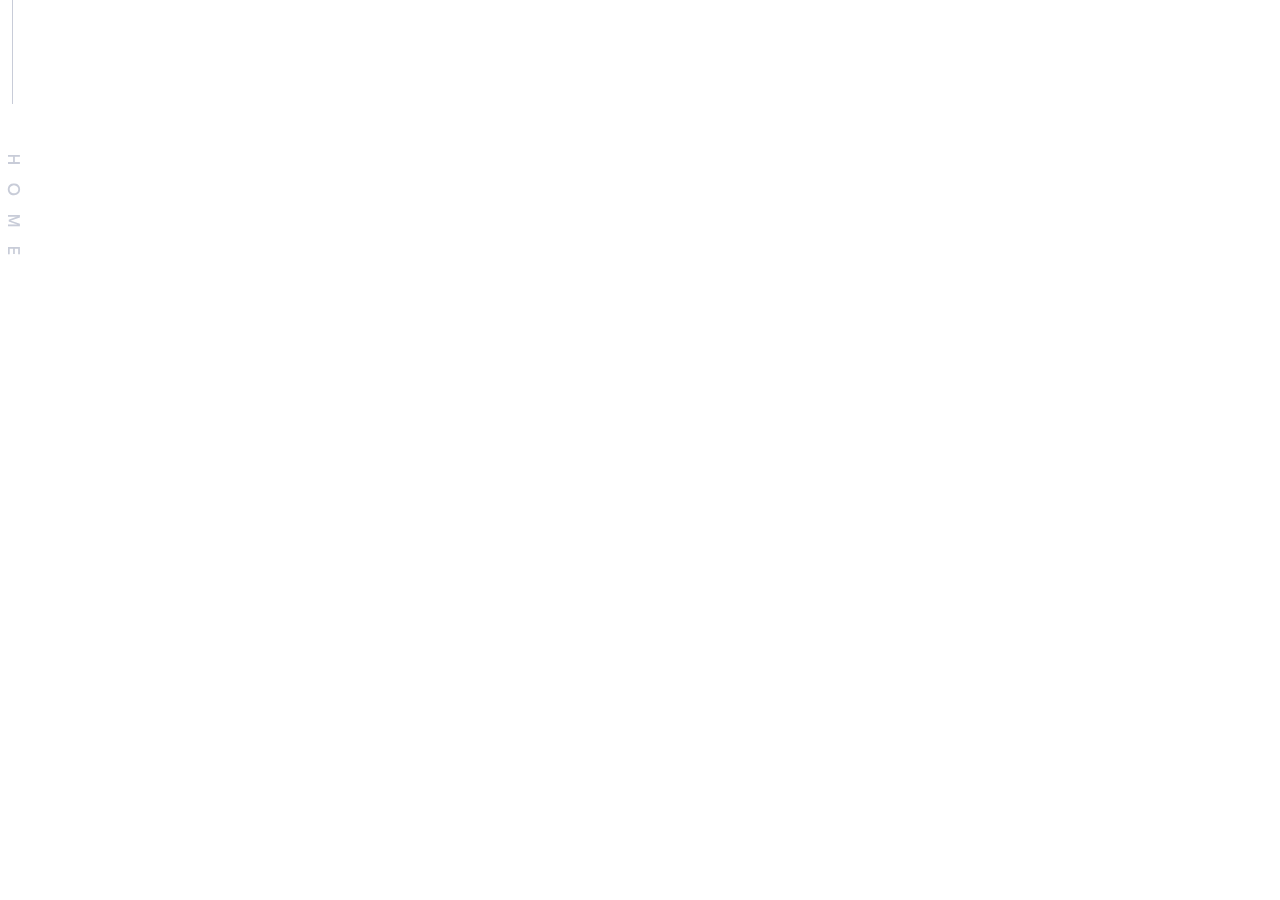
==== index.html @ eb30bd17 "feat:add home-logo" ====
<!DOCTYPE html>
<html lang="en">
<head>
    <meta charset="UTF-8">
    <meta name="viewport" content="width=device-width, initial-scale=1.0">
    <title>Document</title>
    <link rel="stylesheet" href="./css/import.css">
</head>
<body>
    <div class="content">
        <div class="home-logo">
            <div class="line"></div>
            <div class="home">HOME</div>
        </div>
    </div>
</body>
</html>
---- css/import.css ----
/* http://meyerweb.com/eric/tools/css/reset/ 
   v2.0 | 20110126
   License: none (public domain)
*/
@import url("https://fonts.googleapis.com/css2?family=Antonio:wght@100..700&family=Barlow+Condensed:ital,wght@0,100;0,200;0,300;0,400;0,500;0,600;0,700;0,800;0,900;1,100;1,200;1,300;1,400;1,500;1,600;1,700;1,800;1,900&family=Barlow:ital,wght@0,100;0,200;0,300;0,400;0,500;0,600;0,700;0,800;0,900;1,100;1,200;1,300;1,400;1,500;1,600;1,700;1,800;1,900&family=DM+Sans:ital,opsz,wght@0,9..40,100..1000;1,9..40,100..1000&family=Fraunces:ital,opsz,wght@0,9..144,100..900;1,9..144,100..900&family=Ibarra+Real+Nova:ital,wght@0,400..700;1,400..700&family=Inter:slnt@-10..0&family=Kumbh+Sans:wght@100..900&family=League+Spartan:wght@100..900&family=Lexend+Deca&family=Lexend:wght@100..900&family=Manrope:wght@200..800&family=Montserrat:ital,wght@0,100..900;1,100..900&family=Nunito+Sans:ital,opsz,wght@0,6..12,200..1000;1,6..12,200..1000&family=Open+Sans:ital,wght@0,300..800;1,300..800&family=Oswald:wght@200..700&family=Poppins:ital,wght@0,100;0,200;0,300;0,400;0,500;0,600;0,700;0,800;0,900;1,100;1,200;1,300;1,400;1,500;1,600;1,700;1,800;1,900&family=Public+Sans:ital,wght@0,700;1,700&family=Raleway:ital,wght@0,100..900;1,100..900&family=Roboto:ital,wght@0,100;0,300;0,400;0,500;0,700;0,900;1,100;1,300;1,400;1,500;1,700;1,900&family=Rubik:wght@700&display=swap");
html, body, div, span, applet, object, iframe,
h1, h2, h3, h4, h5, h6, p, blockquote, pre,
a, abbr, acronym, address, big, cite, code,
del, dfn, em, img, ins, kbd, q, s, samp,
small, strike, strong, sub, sup, tt, var,
b, u, i, center,
dl, dt, dd, ol, ul, li,
fieldset, form, label, legend,
table, caption, tbody, tfoot, thead, tr, th, td,
article, aside, canvas, details, embed,
figure, figcaption, footer, header, hgroup,
menu, nav, output, ruby, section, summary,
time, mark, audio, video {
  margin: 0;
  padding: 0;
  border: 0;
  font-size: 100%;
  font: inherit;
  vertical-align: baseline;
}

/* HTML5 display-role reset for older browsers */
article, aside, details, figcaption, figure,
footer, header, hgroup, menu, nav, section {
  display: block;
}

body {
  line-height: 1;
}

ol, ul {
  list-style: none;
}

blockquote, q {
  quotes: none;
}

blockquote:before, blockquote:after,
q:before, q:after {
  content: "";
  content: none;
}

table {
  border-collapse: collapse;
  border-spacing: 0;
}

* {
  margin: 0;
  padding: 0;
  box-sizing: border-box;
}

body input button a {
  font-family: "Rubik", sans-seri;
}

ul li {
  list-style: none;
}

a {
  text-decoration: none;
}

.contianer {
  width: 100%;
  max-width: 1110px;
  margin-left: auto;
  margin-right: auto;
  position: relative;
}

.content {
  width: 100%;
  max-width: 1314px;
  margin-left: auto;
  margin-right: auto;
  display: flex;
  -moz-column-gap: 72px;
       column-gap: 72px;
}

.home-logo {
  width: 24px;
  height: 272px;
  display: flex;
  margin-right: 15px;
  flex-direction: column;
  align-items: center;
  position: fixed;
}
.home-logo .line {
  width: 1px;
  height: 104px;
  background-color: #c8ccd8;
}
.home-logo .home {
  font-family: League Spartan;
  font-size: 18px;
  font-weight: 500;
  line-height: 24px;
  letter-spacing: 18px;
  text-align: left;
  color: #c8ccd8;
  transform: rotate(90deg);
  margin-top: 98px;
}/*# sourceMappingURL=import.css.map */
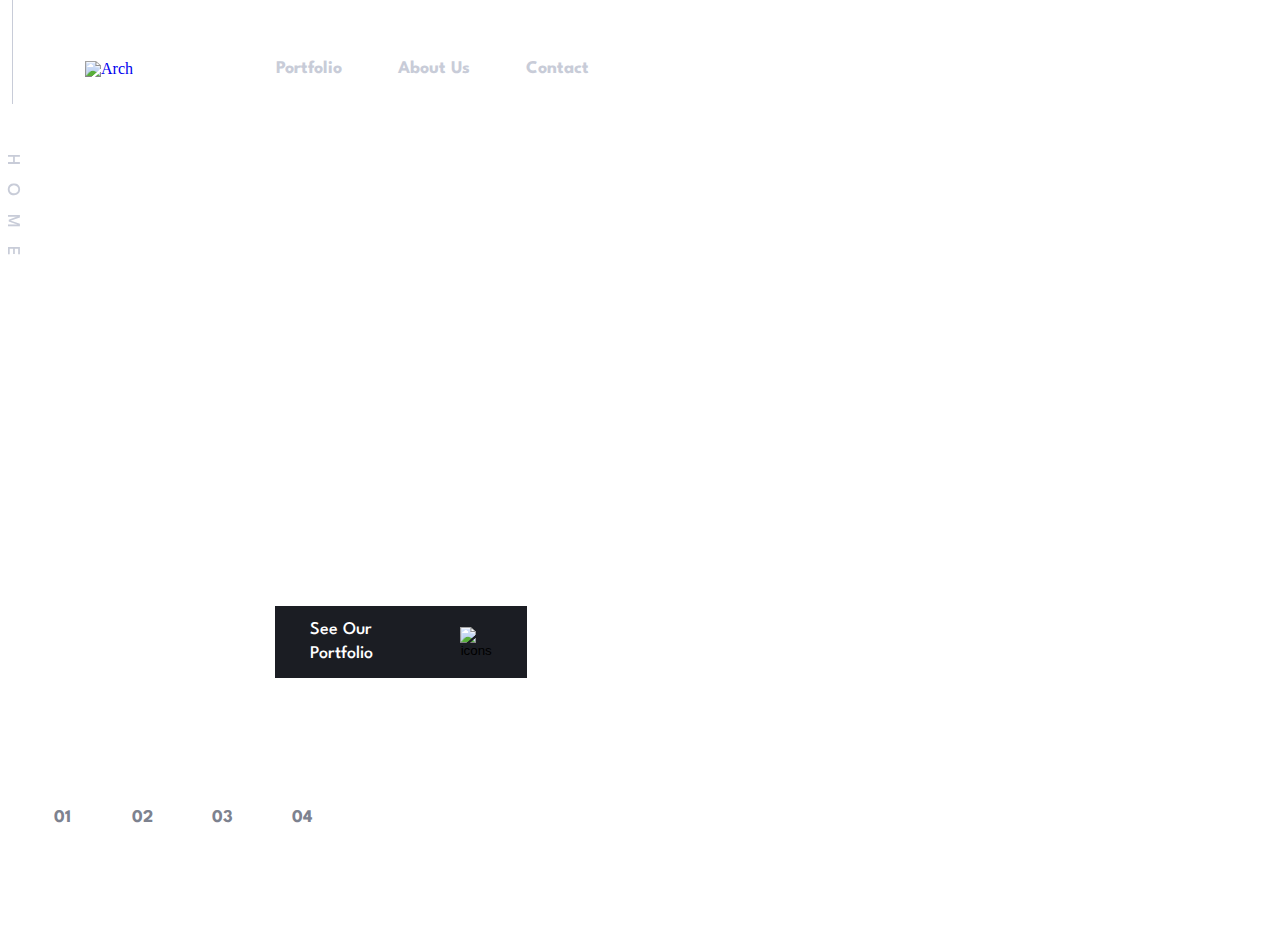
==== commit 9fb376c4: "feat:add section-btn" ====
--- a/index.html
+++ b/index.html
@@ -12,6 +12,43 @@
             <div class="line"></div>
             <div class="home">HOME</div>
         </div>
+        <header class="contianer">
+            <nav>
+              <a href="#">
+                <img src="./img/Arch.svg" alt="Arch" />
+              </a>
+              <ul>
+                <li>
+                  <a href="#">Portfolio</a>
+                </li>
+                <li>
+                  <a href="#">About Us</a>
+                </li>
+                <li>
+                  <a href="#">Contact</a>
+                </li>
+              </ul>
+            </nav>
+        </header>
+        <section class="project contianer">
+            <div class="project-info">
+              <h1>Project Paramour</h1>
+              <p>
+                Project made for an art museum near Southwest London. Project
+                Paramour is a statement of bold, modern architecture.
+              </p>
+              <button class="btn-our">
+                <p>See Our Portfolio</p>
+                <img src="./img/icons.svg" alt="icons" />
+              </button>
+            </div>
+        </section>
+        <section class="section-btn">
+            <button class="btn">01</button>
+            <button class="btn">02</button>
+            <button class="btn">03</button>
+            <button class="btn">04</button>
+        </section>
     </div>
 </body>
 </html>--- a/css/import.css
+++ b/css/import.css
@@ -84,9 +84,53 @@
   max-width: 1314px;
   margin-left: auto;
   margin-right: auto;
-  display: flex;
   -moz-column-gap: 72px;
        column-gap: 72px;
+}
+
+.btn-our {
+  width: 252px;
+  height: 72px;
+  display: flex;
+  align-items: center;
+  justify-content: center;
+  padding: 0 34.5px;
+  -moz-column-gap: 24px;
+       column-gap: 24px;
+  background-color: #1B1D23;
+  border: 0;
+}
+.btn-our:hover {
+  cursor: pointer;
+  background-color: #60636D;
+}
+.btn-our:active {
+  background-color: #C8CCD8;
+}
+
+.btn {
+  width: 80px;
+  height: 80px;
+  display: flex;
+  justify-content: center;
+  align-items: center;
+  font-family: League Spartan;
+  font-size: 18px;
+  font-weight: 700;
+  line-height: 25px;
+  text-align: center;
+  color: #7D828F;
+  background-color: white;
+  border: 0;
+}
+.btn:hover {
+  cursor: pointer;
+  background-color: #EEEFF4;
+  color: #7D828F;
+}
+.btn:active {
+  background-color: #1B1D23;
+  color: white;
 }
 
 .home-logo {
@@ -113,4 +157,88 @@
   color: #c8ccd8;
   transform: rotate(90deg);
   margin-top: 98px;
+}
+
+header {
+  padding: 56px 0px;
+}
+header nav {
+  width: 100%;
+  max-width: 504px;
+  display: flex;
+  justify-content: space-between;
+  align-items: center;
+}
+header nav ul {
+  width: 100%;
+  max-width: 313px;
+  display: flex;
+  justify-content: space-between;
+  align-items: center;
+}
+header nav ul li a {
+  font-family: League Spartan;
+  font-size: 18px;
+  font-weight: 700;
+  line-height: 25px;
+  text-align: left;
+  color: #c8ccd8;
+}
+header nav ul li a:hover {
+  cursor: pointer;
+  color: #1b1d23;
+}
+
+.project {
+  background-image: url(../img/Project.png);
+  background-repeat: no-repeat;
+  height: 720px;
+}
+.project .project-info {
+  padding-left: 190px;
+  padding-top: 186px;
+  width: 100%;
+  max-width: 544px;
+  display: flex;
+  flex-direction: column;
+  align-items: flex-start;
+  justify-content: flex-start;
+}
+.project .project-info h1 {
+  font-family: League Spartan;
+  font-size: 96px;
+  font-weight: 700;
+  line-height: 80px;
+  letter-spacing: -2px;
+  text-align: left;
+  color: #fff;
+  margin-bottom: 10px;
+}
+.project .project-info p {
+  width: 100%;
+  max-width: 445px;
+  font-family: League Spartan;
+  font-size: 18px;
+  font-weight: 500;
+  line-height: 24px;
+  text-align: left;
+  color: #fff;
+}
+.project .project-info button {
+  margin-top: 41px;
+}
+.project p {
+  font-family: League Spartan;
+  font-size: 18px;
+  font-weight: 700;
+  line-height: 25px;
+  text-align: right;
+}
+
+.section-btn {
+  width: 100%;
+  max-width: 320px;
+  display: flex;
+  margin-left: 22px;
+  transform: translateY(-80px);
 }/*# sourceMappingURL=import.css.map */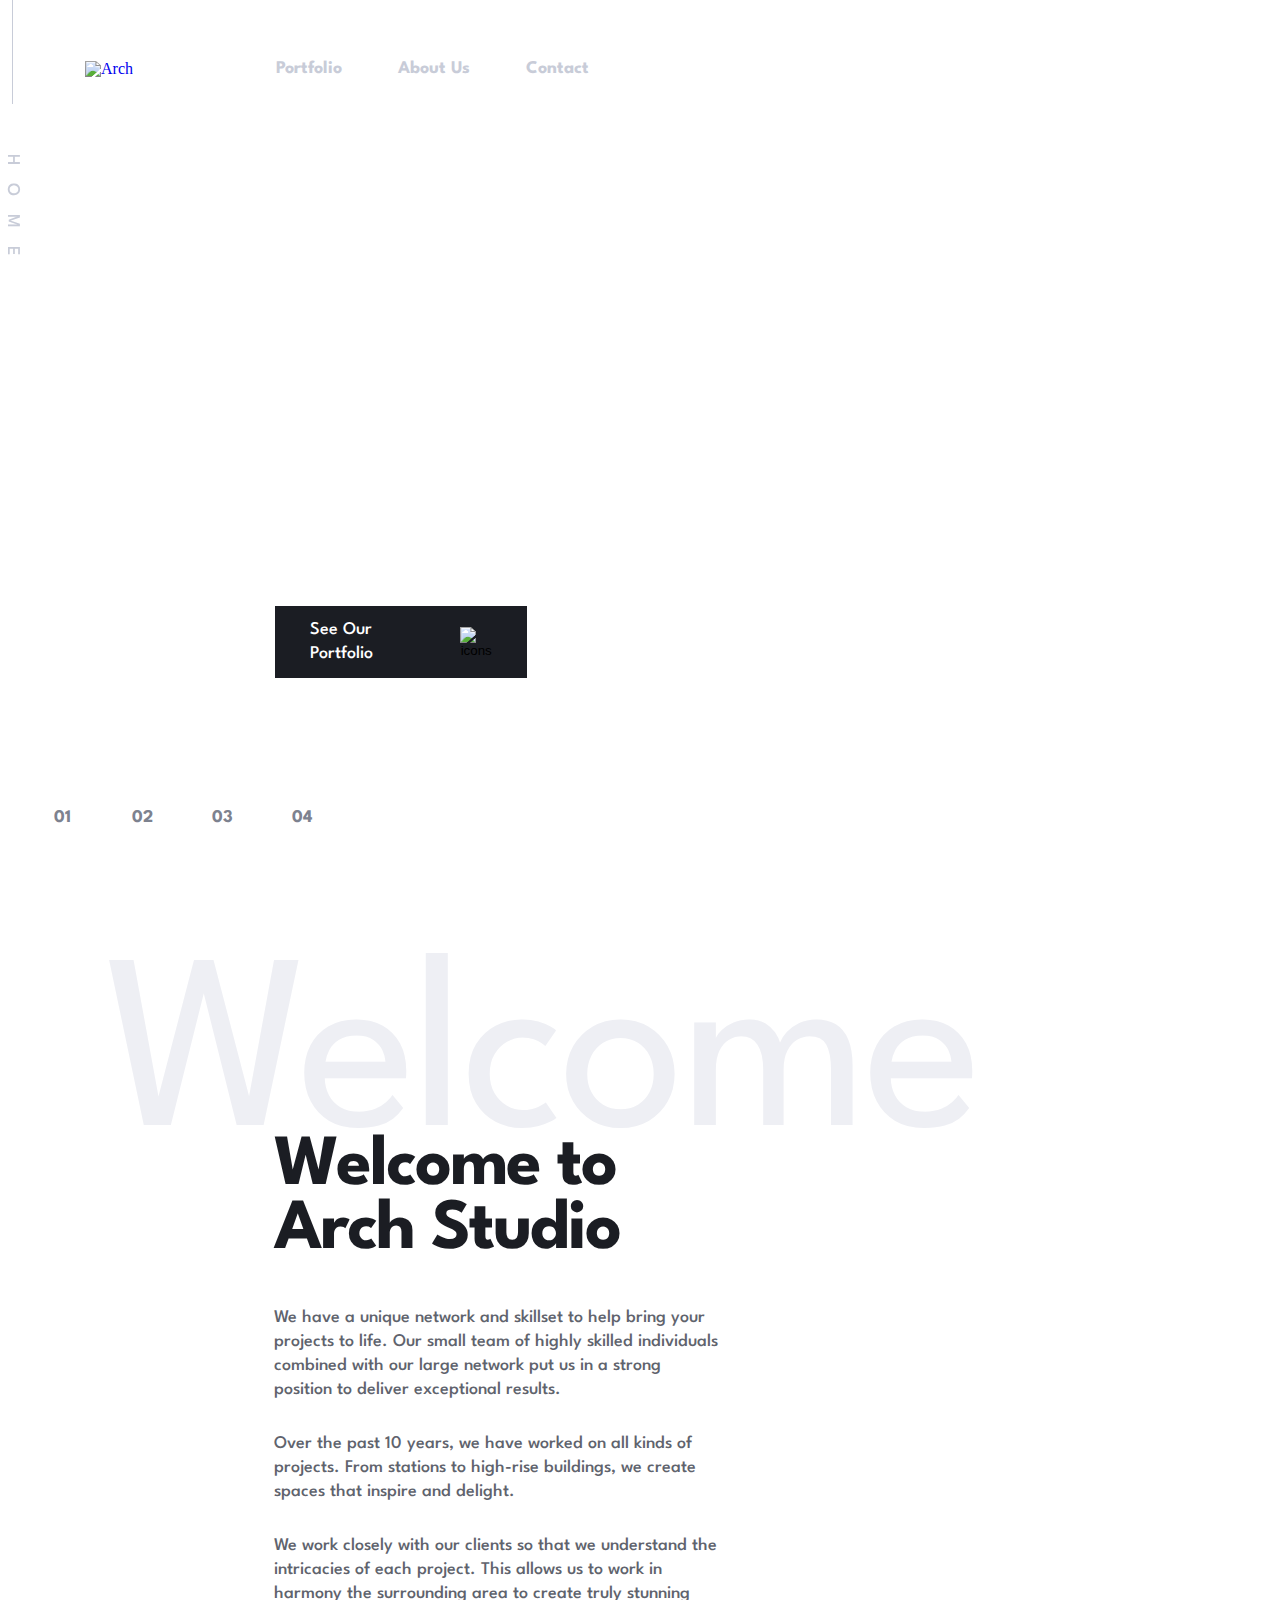
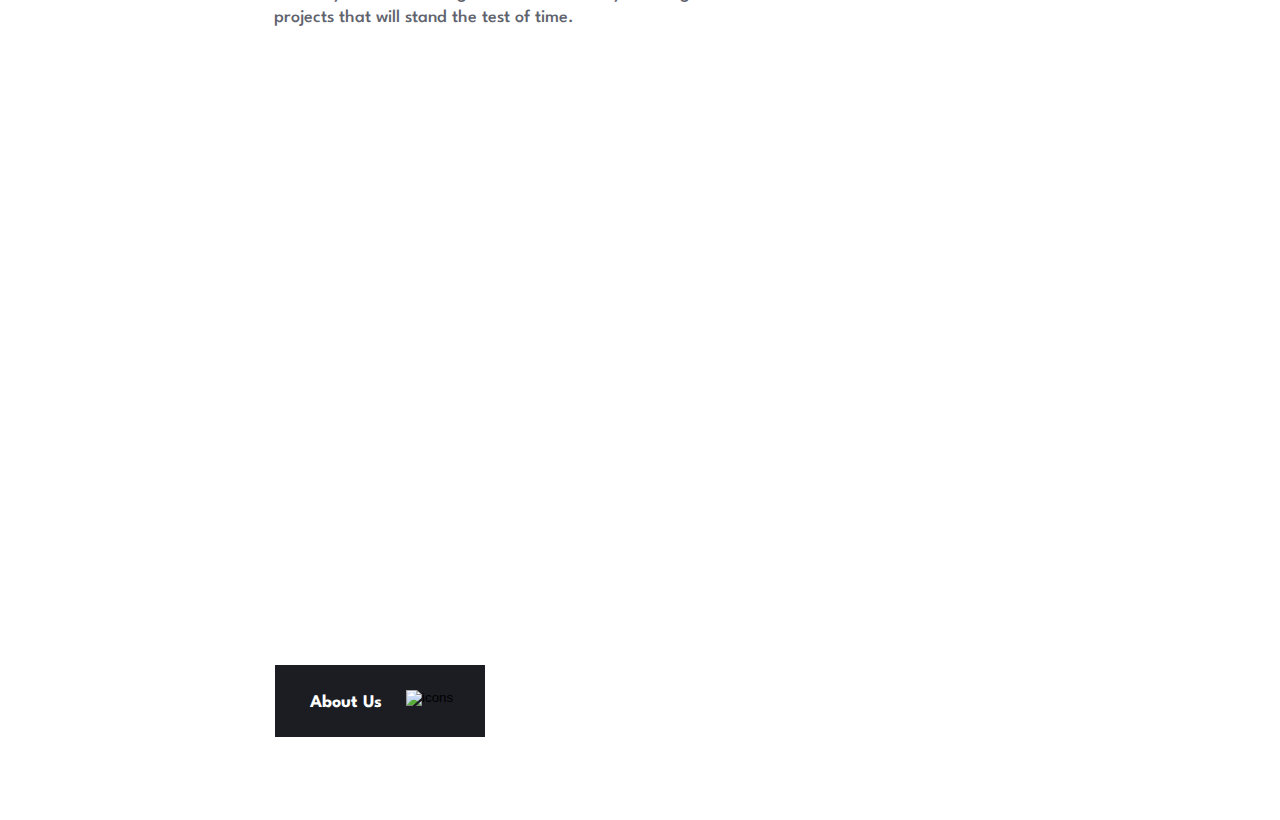
==== commit 3b4681ca: "feat:add section-small" ====
--- a/index.html
+++ b/index.html
@@ -50,5 +50,42 @@
             <button class="btn">04</button>
         </section>
     </div>
+    <main>
+        <section class="studio contianer">
+            <h2>Welcome</h2>
+            <div class="studio-info">
+              <h3>Welcome to Arch Studio</h3>
+              <div class="pragraph">
+                <p>
+                  We have a unique network and skillset to help bring your projects
+                  to life. Our small team of highly skilled individuals combined
+                  with our large network put us in a strong position to deliver
+                  exceptional results.
+                </p>
+                <p>
+                  Over the past 10 years, we have worked on all kinds of projects.
+                  From stations to high-rise buildings, we create spaces that
+                  inspire and delight.
+                </p>
+                <p>
+                  We work closely with our clients so that we understand the
+                  intricacies of each project. This allows us to work in harmony the
+                  surrounding area to create truly stunning projects that will stand
+                  the test of time.
+                </p>
+              </div>
+            </div>
+          </section>
+          <section class="small contianer">
+            <div class="team">
+              <h3>Small team, big ideas</h3>
+              <button class="btn-about-us">
+                <p>About Us</p>
+                <img src="./img/icons.svg" alt="icons" />
+              </button>
+            </div>
+          </section>
+          
+    </main>
 </body>
 </html>--- a/css/import.css
+++ b/css/import.css
@@ -133,6 +133,22 @@
   color: white;
 }
 
+.btn-about-us {
+  padding: 25px 32px 22px 35px;
+  display: flex;
+  -moz-column-gap: 24px;
+       column-gap: 24px;
+  background-color: #1B1D23;
+  border: 0;
+}
+.btn-about-us:hover {
+  cursor: pointer;
+  background-color: #60636D;
+}
+.btn-about-us:active {
+  background-color: #C8CCD8;
+}
+
 .home-logo {
   width: 24px;
   height: 272px;
@@ -241,4 +257,87 @@
   display: flex;
   margin-left: 22px;
   transform: translateY(-80px);
+}
+
+main .studio {
+  margin-top: 28px;
+  background-image: url(../img/studio.png);
+  background-size: 375px;
+  background-position: right bottom;
+  background-repeat: no-repeat;
+}
+main .studio h2 {
+  font-family: League Spartan;
+  font-size: 250px;
+  line-height: 200px;
+  letter-spacing: -5px;
+  text-align: left;
+  color: #eeeff4;
+  margin-left: 20px;
+}
+main .studio .studio-info {
+  transform: translateY(-30px);
+  margin-left: 189px;
+  width: 100%;
+  max-width: 446px;
+}
+main .studio .studio-info h3 {
+  font-family: League Spartan;
+  font-size: 72px;
+  font-weight: 700;
+  line-height: 64px;
+  letter-spacing: -2px;
+  text-align: left;
+  color: #1b1d23;
+  padding-bottom: 43px;
+}
+main .studio .studio-info .pragraph {
+  display: flex;
+  flex-direction: column;
+  row-gap: 30px;
+}
+main .studio .studio-info .pragraph p {
+  font-family: League Spartan;
+  font-size: 18px;
+  font-weight: 500;
+  line-height: 24px;
+  text-align: left;
+  color: #60636d;
+}
+main .small {
+  margin-top: 200px;
+  background-repeat: no-repeat;
+  height: 560px;
+  background-image: url(../img/small-team.png);
+  background-position: right top;
+  display: flex;
+  flex-direction: column;
+  justify-content: center;
+}
+main .small .team {
+  display: flex;
+  flex-direction: column;
+  align-items: flex-start;
+  row-gap: 27px;
+  width: 100%;
+  max-width: 445px;
+  margin-left: 190px;
+  margin-top: 167px;
+}
+main .small .team h3 {
+  font-family: League Spartan;
+  font-size: 72px;
+  font-weight: 700;
+  line-height: 64px;
+  letter-spacing: -2px;
+  text-align: left;
+  color: #ffffff;
+}
+main .small .team button p {
+  font-family: League Spartan;
+  font-size: 18px;
+  font-weight: 700;
+  line-height: 25px;
+  text-align: right;
+  color: white;
 }/*# sourceMappingURL=import.css.map */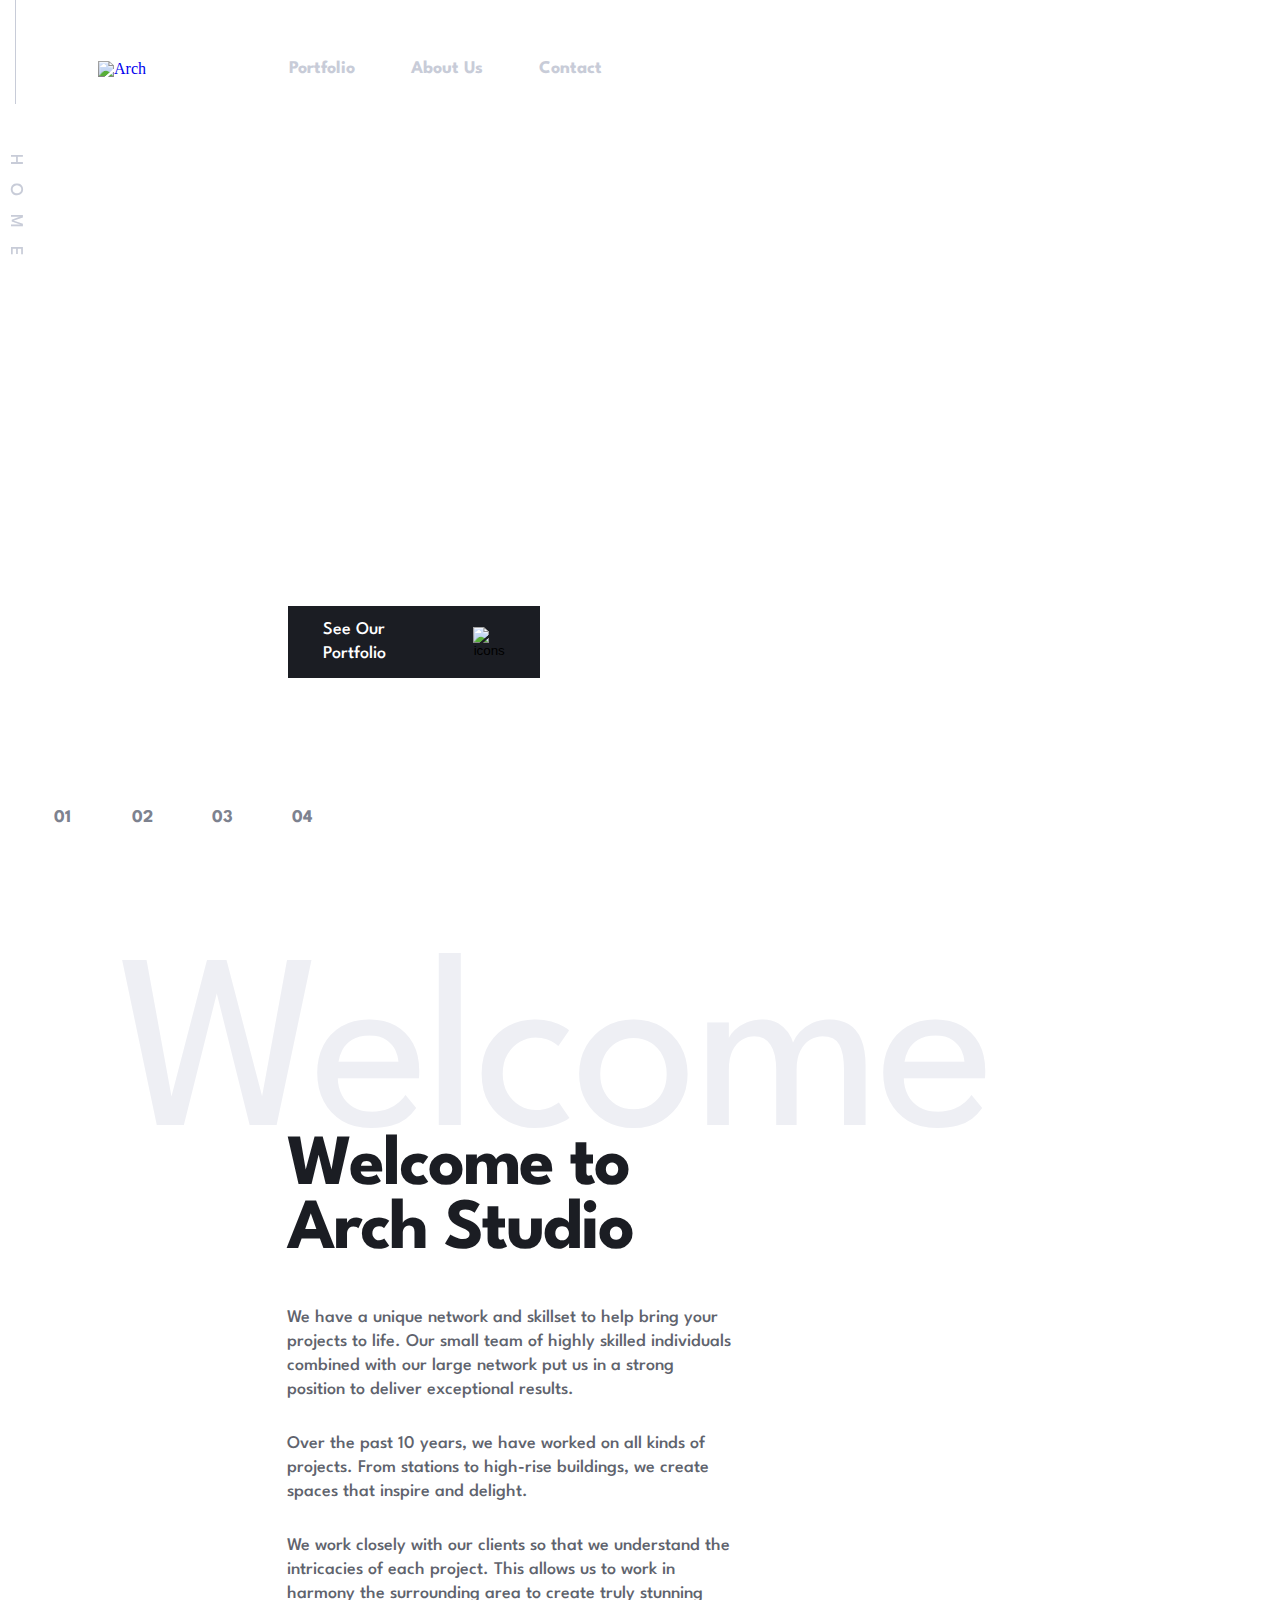
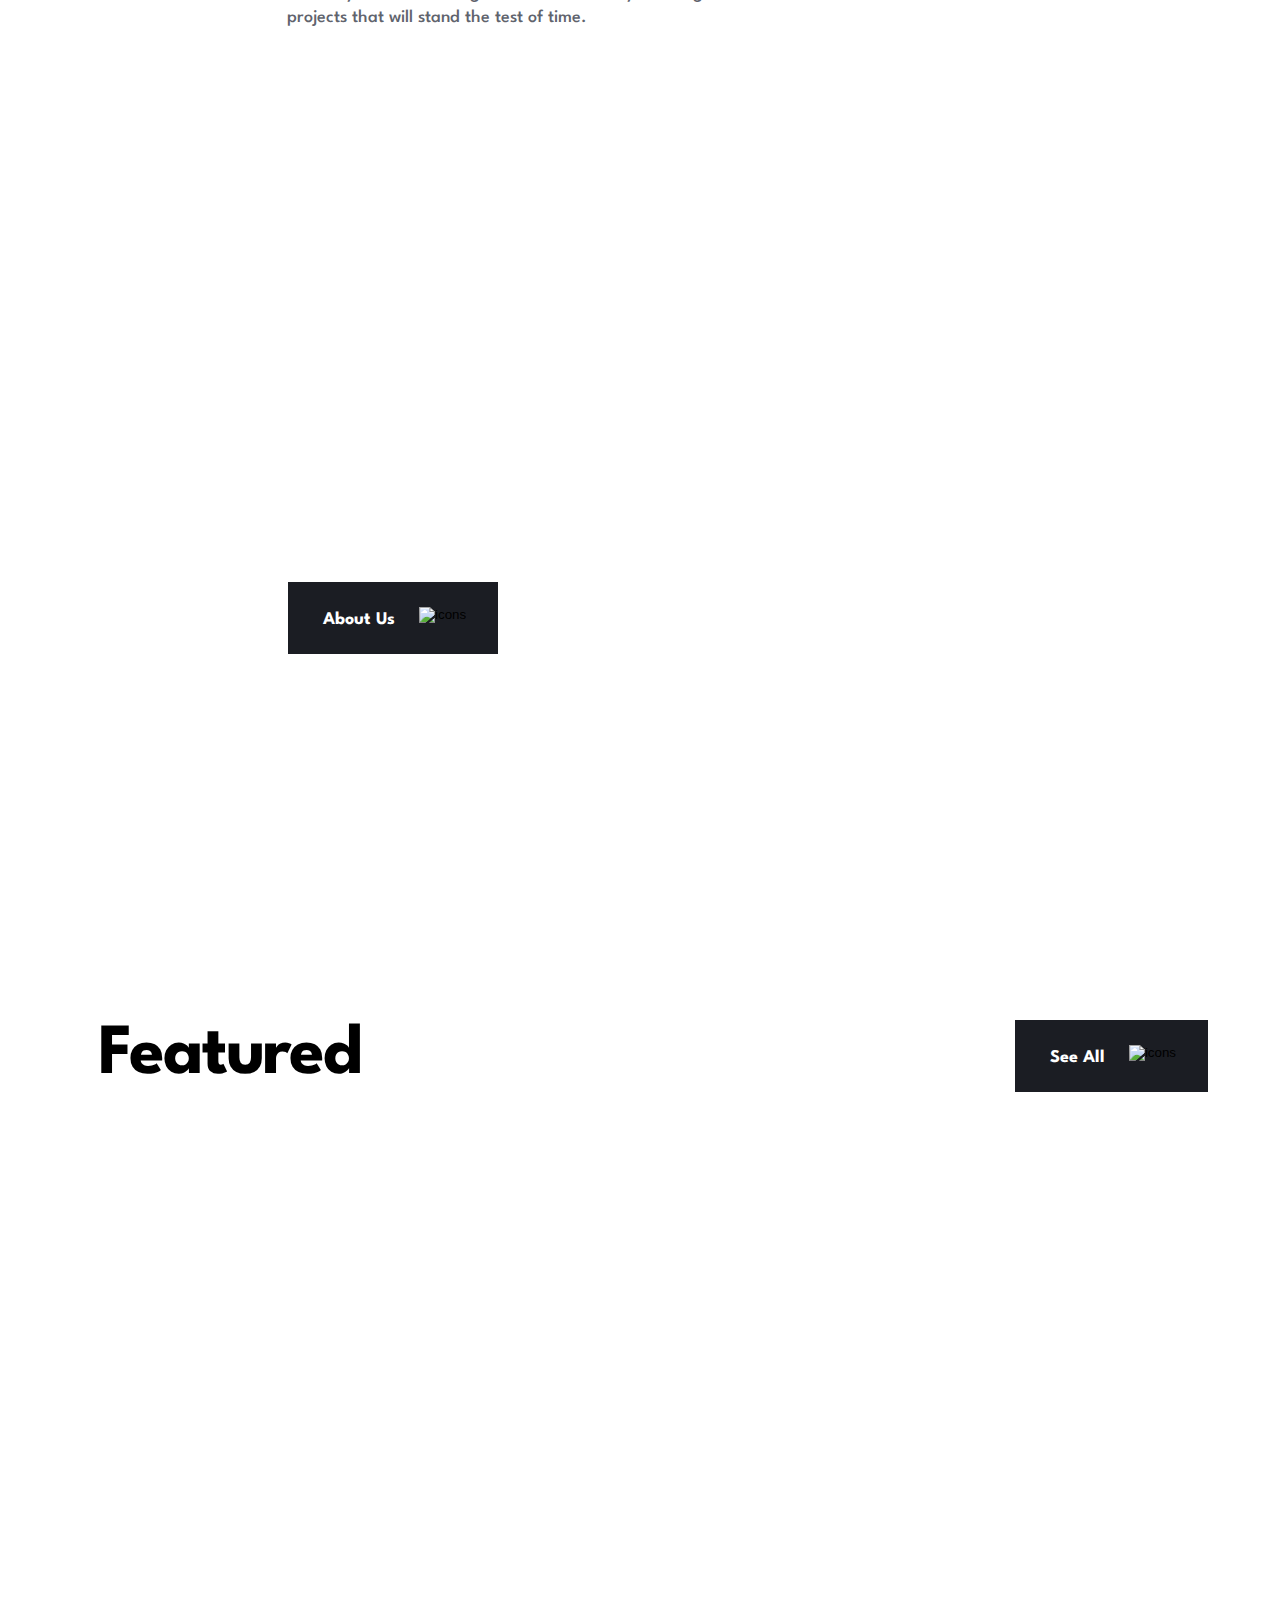
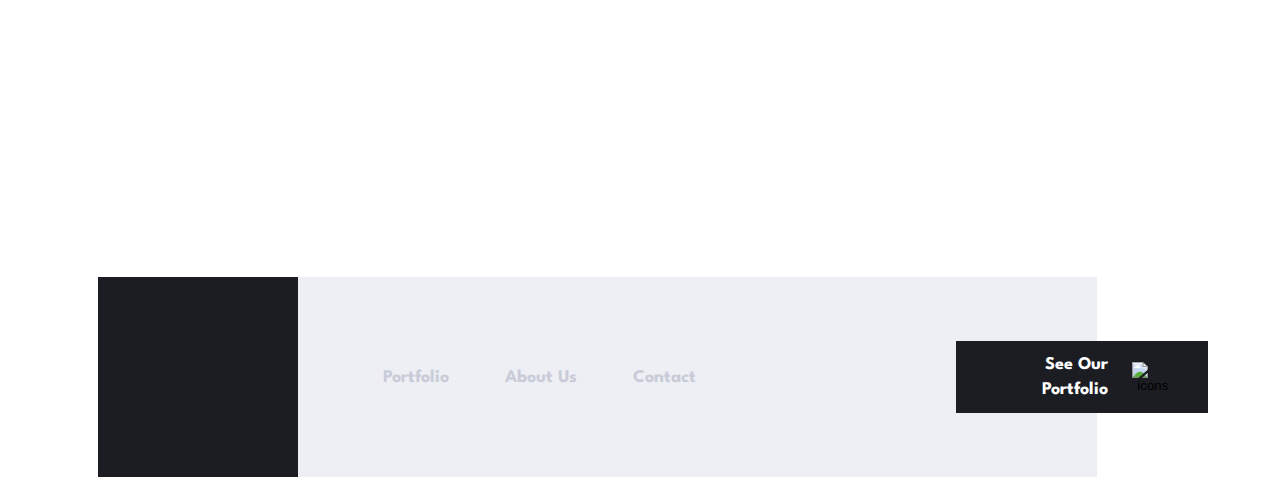
==== commit c5c6628b: "feat: add section-small the mobele" ====
--- a/index.html
+++ b/index.html
@@ -12,6 +12,7 @@
             <div class="line"></div>
             <div class="home">HOME</div>
         </div>
+        <div class="div"><p></p></div>
         <header class="contianer">
             <nav>
               <a href="#">
@@ -29,6 +30,11 @@
                 </li>
               </ul>
             </nav>
+            <div class="gamburger">
+              <div></div>
+              <div></div>
+              <div></div>
+            </div>
         </header>
         <section class="project contianer">
             <div class="project-info">
@@ -54,6 +60,7 @@
         <section class="studio contianer">
             <h2>Welcome</h2>
             <div class="studio-info">
+              <div class="line"></div>
               <h3>Welcome to Arch Studio</h3>
               <div class="pragraph">
                 <p>
@@ -85,7 +92,62 @@
               </button>
             </div>
           </section>
+          <section class="featured contianer">
+            <h2>Featured</h2>
+            <button class="btn-about-us">
+              <p>See All</p>
+              <img src="./img/icons.svg" alt="icons" />
+            </button>
+          </section>
+          <section class="card contianer">
+            <div class="de-sol">
+              <h5>1</h5>
+              <div class="info">
+                <h4>Project Del Sol</h4>
+                <p>View All Projects</p>
+              </div>
+    
+            </div>
+            <div class="tower">
+              <h5>2</h5>
+              <div class="info">
+                <h4>228B Tower</h4>
+                <p>View All Projects</p>
+              </div>
+              
+            </div>
+            <div class="prototype">
+              <h5>3</h5>
+              <div class="info">
+                <h4>Le Prototype</h4>
+                <p>View All Projects</p>
+              </div>
+            </div>
+          </section>
           
     </main>
+    <footer class="contianer">
+        <nav>
+          <div class="div-arch">
+            <img src="./img/Arch-footer.svg" alt="">
+          </div>
+          <ul>
+            <li>
+              <a href="#">Portfolio</a>
+            </li>
+            <li>
+              <a href="#">About Us</a>
+            </li>
+            <li>
+              <a href="#">Contact</a>
+            </li>
+          </ul>
+        </nav>
+        <button class="btn-our">
+          <p>See Our Portfolio</p>
+          <img src="./img/icons.svg" alt="icons" />
+        </button>
+
+    </footer>
 </body>
 </html>--- a/css/import.css
+++ b/css/import.css
@@ -84,8 +84,6 @@
   max-width: 1314px;
   margin-left: auto;
   margin-right: auto;
-  -moz-column-gap: 72px;
-       column-gap: 72px;
 }
 
 .btn-our {
@@ -153,10 +151,11 @@
   width: 24px;
   height: 272px;
   display: flex;
-  margin-right: 15px;
+  padding-right: 15px;
   flex-direction: column;
   align-items: center;
   position: fixed;
+  padding-left: 15px;
 }
 .home-logo .line {
   width: 1px;
@@ -177,6 +176,9 @@
 
 header {
   padding: 56px 0px;
+  display: flex;
+  justify-content: space-between;
+  align-items: center;
 }
 header nav {
   width: 100%;
@@ -204,10 +206,23 @@
   cursor: pointer;
   color: #1b1d23;
 }
+header .gamburger {
+  height: 17px;
+  display: flex;
+  flex-direction: column;
+  justify-content: space-between;
+}
+header .gamburger div {
+  display: none;
+  width: 24px;
+  height: 3px;
+  background-color: #1B1D23;
+}
 
 .project {
   background-image: url(../img/Project.png);
   background-repeat: no-repeat;
+  background-size: cover;
   height: 720px;
 }
 .project .project-info {
@@ -269,6 +284,7 @@
 main .studio h2 {
   font-family: League Spartan;
   font-size: 250px;
+  font-weight: 700px;
   line-height: 200px;
   letter-spacing: -5px;
   text-align: left;
@@ -310,6 +326,7 @@
   height: 560px;
   background-image: url(../img/small-team.png);
   background-position: right top;
+  background-size: cover;
   display: flex;
   flex-direction: column;
   justify-content: center;
@@ -322,7 +339,6 @@
   width: 100%;
   max-width: 445px;
   margin-left: 190px;
-  margin-top: 167px;
 }
 main .small .team h3 {
   font-family: League Spartan;
@@ -340,4 +356,509 @@
   line-height: 25px;
   text-align: right;
   color: white;
+}
+main .featured {
+  margin-top: 200px;
+  margin-bottom: 64px;
+  display: flex;
+  justify-content: space-between;
+  align-items: center;
+}
+main .featured h2 {
+  font-family: League Spartan;
+  font-size: 72px;
+  font-weight: 700;
+  line-height: 64px;
+  letter-spacing: -2px;
+  text-align: left;
+}
+main .featured button p {
+  font-family: League Spartan;
+  font-size: 18px;
+  font-weight: 700;
+  line-height: 25px;
+  text-align: right;
+  color: white;
+}
+main .card {
+  display: flex;
+  justify-content: space-between;
+  align-items: center;
+  -moz-column-gap: 5px;
+       column-gap: 5px;
+}
+main .card div {
+  width: 100%;
+  max-width: 350px;
+  max-height: 560px;
+}
+main .card div h5 {
+  font-family: League Spartan;
+  font-size: 250px;
+  font-weight: 700;
+  line-height: 200px;
+  letter-spacing: -5px;
+  text-align: right;
+  color: #ffffff;
+  opacity: 50%;
+  margin-top: 45px;
+  margin-right: -16px;
+  margin-bottom: 212px;
+}
+main .card .de-sol {
+  background-image: url(../img/de-sol.png);
+  background-repeat: no-repeat;
+}
+main .card .de-sol .info {
+  margin-left: 40px;
+}
+main .card .de-sol .info h4 {
+  font-family: League Spartan;
+  font-size: 32px;
+  font-weight: 700;
+  line-height: 40px;
+  text-align: left;
+  color: #fff;
+}
+main .card .de-sol .info p {
+  font-family: League Spartan;
+  font-size: 18px;
+  font-weight: 500;
+  line-height: 24px;
+  text-align: left;
+  color: #fff;
+}
+main .card .tower {
+  background-image: url(../img/tower.png);
+  background-repeat: no-repeat;
+}
+main .card .tower .info {
+  margin-left: 40px;
+}
+main .card .tower .info h4 {
+  font-family: League Spartan;
+  font-size: 32px;
+  font-weight: 700;
+  line-height: 40px;
+  text-align: left;
+  color: #fff;
+}
+main .card .tower .info p {
+  font-family: League Spartan;
+  font-size: 18px;
+  font-weight: 500;
+  line-height: 24px;
+  text-align: left;
+  color: #fff;
+}
+main .card .prototype {
+  background-repeat: no-repeat;
+  background-image: url(../img/protaype.png);
+}
+main .card .prototype .info {
+  margin-left: 40px;
+}
+main .card .prototype .info h4 {
+  font-family: League Spartan;
+  font-size: 32px;
+  font-weight: 700;
+  line-height: 40px;
+  text-align: left;
+  color: #fff;
+}
+main .card .prototype .info p {
+  font-family: League Spartan;
+  font-size: 18px;
+  font-weight: 500;
+  line-height: 24px;
+  text-align: left;
+  color: #fff;
+}
+
+footer {
+  display: flex;
+  justify-content: space-between;
+  align-items: center;
+  background-image: linear-gradient(to right, #eeeff4 90%, #fff 90%);
+  margin-top: 200px;
+}
+footer nav {
+  width: 100%;
+  max-width: 598px;
+  display: flex;
+  align-items: center;
+  -moz-column-gap: 85px;
+       column-gap: 85px;
+}
+footer nav .div-arch {
+  width: 200px;
+  height: 200px;
+  background-color: #1b1d23;
+  display: flex;
+  justify-content: center;
+  align-items: center;
+}
+footer nav ul {
+  width: 100%;
+  max-width: 313px;
+  display: flex;
+  justify-content: space-between;
+  align-items: center;
+}
+footer nav ul li a {
+  font-family: League Spartan;
+  font-size: 18px;
+  font-weight: 700;
+  line-height: 25px;
+  text-align: left;
+  color: #c8ccd8;
+}
+footer nav ul li a:hover {
+  cursor: pointer;
+  color: #1b1d23;
+}
+footer button p {
+  font-family: League Spartan;
+  font-size: 18px;
+  font-weight: 700;
+  line-height: 25px;
+  text-align: right;
+  color: #fff;
+}
+
+main .about {
+  background-image: url(../img/About.png);
+  background-repeat: no-repeat;
+  background-size: 635px;
+  height: 720px;
+  display: flex;
+  justify-content: flex-end;
+  align-items: flex-end;
+}
+main .about .info {
+  width: 100%;
+  max-width: 645px;
+  height: 505px;
+  display: flex;
+  flex-direction: column;
+  align-items: flex-end;
+  background-color: #fff;
+  justify-content: space-between;
+}
+main .about .info h3 {
+  font-family: League Spartan;
+  font-size: 250px;
+  font-weight: 700;
+  line-height: 200px;
+  letter-spacing: -5px;
+  text-align: right;
+  color: #EEEFF4;
+  transform: translate(-25px, -80px);
+}
+main .about .info .your-of {
+  width: 100%;
+  height: 341px;
+  max-width: 446px;
+  transform: translateY(-25px);
+}
+main .about .info .your-of .line {
+  width: 65px;
+  height: 1px;
+  left: 1px;
+  background-color: #C8CCD8;
+}
+main .about .info .your-of h4 {
+  font-family: League Spartan;
+  font-size: 72px;
+  font-weight: 700;
+  line-height: 64px;
+  letter-spacing: -2px;
+  text-align: left;
+  color: #1B1D23;
+  margin-top: 57px;
+  margin-bottom: 49px;
+}
+main .about .info .your-of p {
+  font-family: League Spartan;
+  font-size: 18px;
+  font-weight: 500;
+  line-height: 24px;
+  text-align: left;
+  color: #60636D;
+}
+main .heritage {
+  background-image: url(../img/heritoge.png);
+  background-repeat: no-repeat;
+  background-position: top right;
+  height: 568px;
+  margin-top: 200px;
+}
+main .heritage h4 {
+  padding-top: 100px;
+  width: 100%;
+  max-width: 350px;
+  font-family: League Spartan;
+  font-size: 72px;
+  font-weight: 700;
+  line-height: 64px;
+  letter-spacing: -2px;
+  text-align: left;
+  margin-bottom: 51px;
+}
+main .heritage .paragrif {
+  width: 100%;
+  max-width: 445px;
+  height: 288px;
+  display: flex;
+  flex-direction: column;
+  justify-content: space-between;
+}
+main .heritage .paragrif p {
+  font-family: League Spartan;
+  font-size: 18px;
+  font-weight: 500;
+  line-height: 24px;
+  text-align: left;
+  color: #60636D;
+}
+main .leaders {
+  margin-top: 200px;
+  display: flex;
+  justify-content: space-between;
+}
+main .leaders h4 {
+  width: 350px;
+  font-family: League Spartan;
+  font-size: 72px;
+  font-weight: 700;
+  line-height: 64px;
+  letter-spacing: -2px;
+  text-align: left;
+  color: #1B1D23;
+}
+main .leaders .card {
+  width: 100%;
+  max-width: 730px;
+  display: flex;
+  flex-direction: column;
+  row-gap: 63px;
+}
+main .leaders .card .list {
+  display: flex;
+  -moz-column-gap: 30px;
+       column-gap: 30px;
+}
+main .leaders .card .list article {
+  width: 100%;
+  max-width: 350px;
+}
+main .leaders .card .list article h5 {
+  margin-top: 15px;
+  font-family: League Spartan;
+  font-size: 32px;
+  font-weight: 700;
+  line-height: 40px;
+  text-align: left;
+  color: #1B1D23;
+  width: 350px;
+}
+main .leaders .card .list article p {
+  font-family: League Spartan;
+  font-size: 18px;
+  font-weight: 500;
+  line-height: 24px;
+  text-align: left;
+  color: #1B1D23;
+  opacity: 75%;
+}
+main .leaders .card .list article div {
+  width: 100%;
+  max-width: 350px;
+  height: 320px;
+  display: flex;
+  justify-content: center;
+  align-items: center;
+  -moz-column-gap: 32px;
+       column-gap: 32px;
+}
+main .leaders .card .list article div a {
+  display: none;
+}
+main .leaders .card .list article div:hover {
+  cursor: pointer;
+  opacity: 50%;
+  background-color: #1B1D23;
+}
+main .leaders .card .list article div:hover a {
+  display: block;
+}
+main .leaders .card .list article .richards {
+  background-image: url(../img/Richards.png);
+  background-repeat: no-repeat;
+}
+main .leaders .card .list article .smith {
+  background-repeat: no-repeat;
+  background-image: url(../img/smith.png);
+}
+main .leaders .card .list article .rourke {
+  background-repeat: no-repeat;
+  background-image: url(../img/Rourke.png);
+}
+main .leaders .card .list article .simpson {
+  background-repeat: no-repeat;
+  background-image: url(../img/Simpson.png);
+}
+
+@media (max-width: 1350px) {
+  .contianer {
+    margin-left: 98px;
+    margin-right: 98px;
+  }
+}
+@media (max-width: 1010px) {
+  .project {
+    display: flex;
+    background-image: url(../img/project-tablet.png);
+    justify-content: center;
+  }
+  .project .project-info {
+    padding-left: 58px;
+  }
+  .section-btn {
+    display: none;
+  }
+  main .studio {
+    background-image: none;
+  }
+  main .studio h2 {
+    font-size: 120px;
+    letter-spacing: -3px;
+    margin-left: 0;
+  }
+  main .studio .studio-info {
+    margin-left: 0;
+    max-width: 100%;
+  }
+  main .small {
+    justify-content: center;
+    align-items: center;
+  }
+  main .small .team {
+    margin: 0;
+  }
+  main .card {
+    flex-direction: column;
+    align-items: flex-start;
+    row-gap: 24px;
+  }
+  main .card div {
+    max-width: 1010px;
+    background-size: cover;
+    height: 240px;
+  }
+  main .card div h5 {
+    margin-bottom: 0px;
+    margin-top: 29px;
+    margin-right: 11px;
+  }
+  main .card div .info {
+    margin-top: -80px;
+  }
+  main .card .de-sol {
+    background-image: url(../img/de-sol-tablet.png);
+  }
+  main .card .tower {
+    background-image: url(../img/tover-tablet.png);
+  }
+  main .card .prototype {
+    background-image: url(../img/protaype-tablet.png);
+  }
+}
+@media (max-width: 860px) {
+  footer nav {
+    max-width: 475px;
+    -moz-column-gap: 40px;
+         column-gap: 40px;
+  }
+  footer nav .div-arch {
+    width: 120px;
+    height: 120px;
+  }
+  footer nav .div-arch img {
+    width: 58px;
+    height: 24px;
+  }
+}
+@media (max-width: 790px) {
+  .contianer {
+    padding-left: 32px;
+    padding-right: 32px;
+    margin-left: 0;
+    margin-right: 0;
+  }
+  .home-logo {
+    display: none;
+  }
+  footer {
+    flex-direction: column;
+    row-gap: 32;
+    background-image: linear-gradient(to top, #eeeff4 90%, #fff 90%);
+    padding-bottom: 48px;
+  }
+  footer nav {
+    flex-direction: column;
+    row-gap: 32px;
+  }
+  footer nav ul {
+    flex-direction: column;
+    row-gap: 32px;
+  }
+}
+@media (max-width: 570px) {
+  header nav ul {
+    display: none;
+  }
+  header .gamburger div {
+    display: block;
+  }
+  .project {
+    height: 560px;
+  }
+  .project .project-info {
+    max-width: 320px;
+    padding: 116px 0px 0px 0px;
+  }
+  .project .project-info h1 {
+    font-size: 48px;
+    line-height: 48px;
+    letter-spacing: -1.2000000477px;
+  }
+  main .studio h2 {
+    display: none;
+  }
+  main .studio .studio-info h3 {
+    width: 100%;
+    max-width: 320px;
+    font-size: 48px;
+    line-height: 52px;
+    letter-spacing: -1.7142857313px;
+  }
+  main .studio .studio-info .line {
+    width: 65px;
+    height: 1px;
+    background-color: #C8CCD8;
+    margin-bottom: 68px;
+    margin-top: 77px;
+  }
+  main .small {
+    height: 560px;
+  }
+  main .small .team {
+    max-width: 300px;
+  }
+  main .small .team h3 {
+    font-size: 48px;
+    line-height: 52px;
+    letter-spacing: -1.7142857313px;
+  }
 }/*# sourceMappingURL=import.css.map */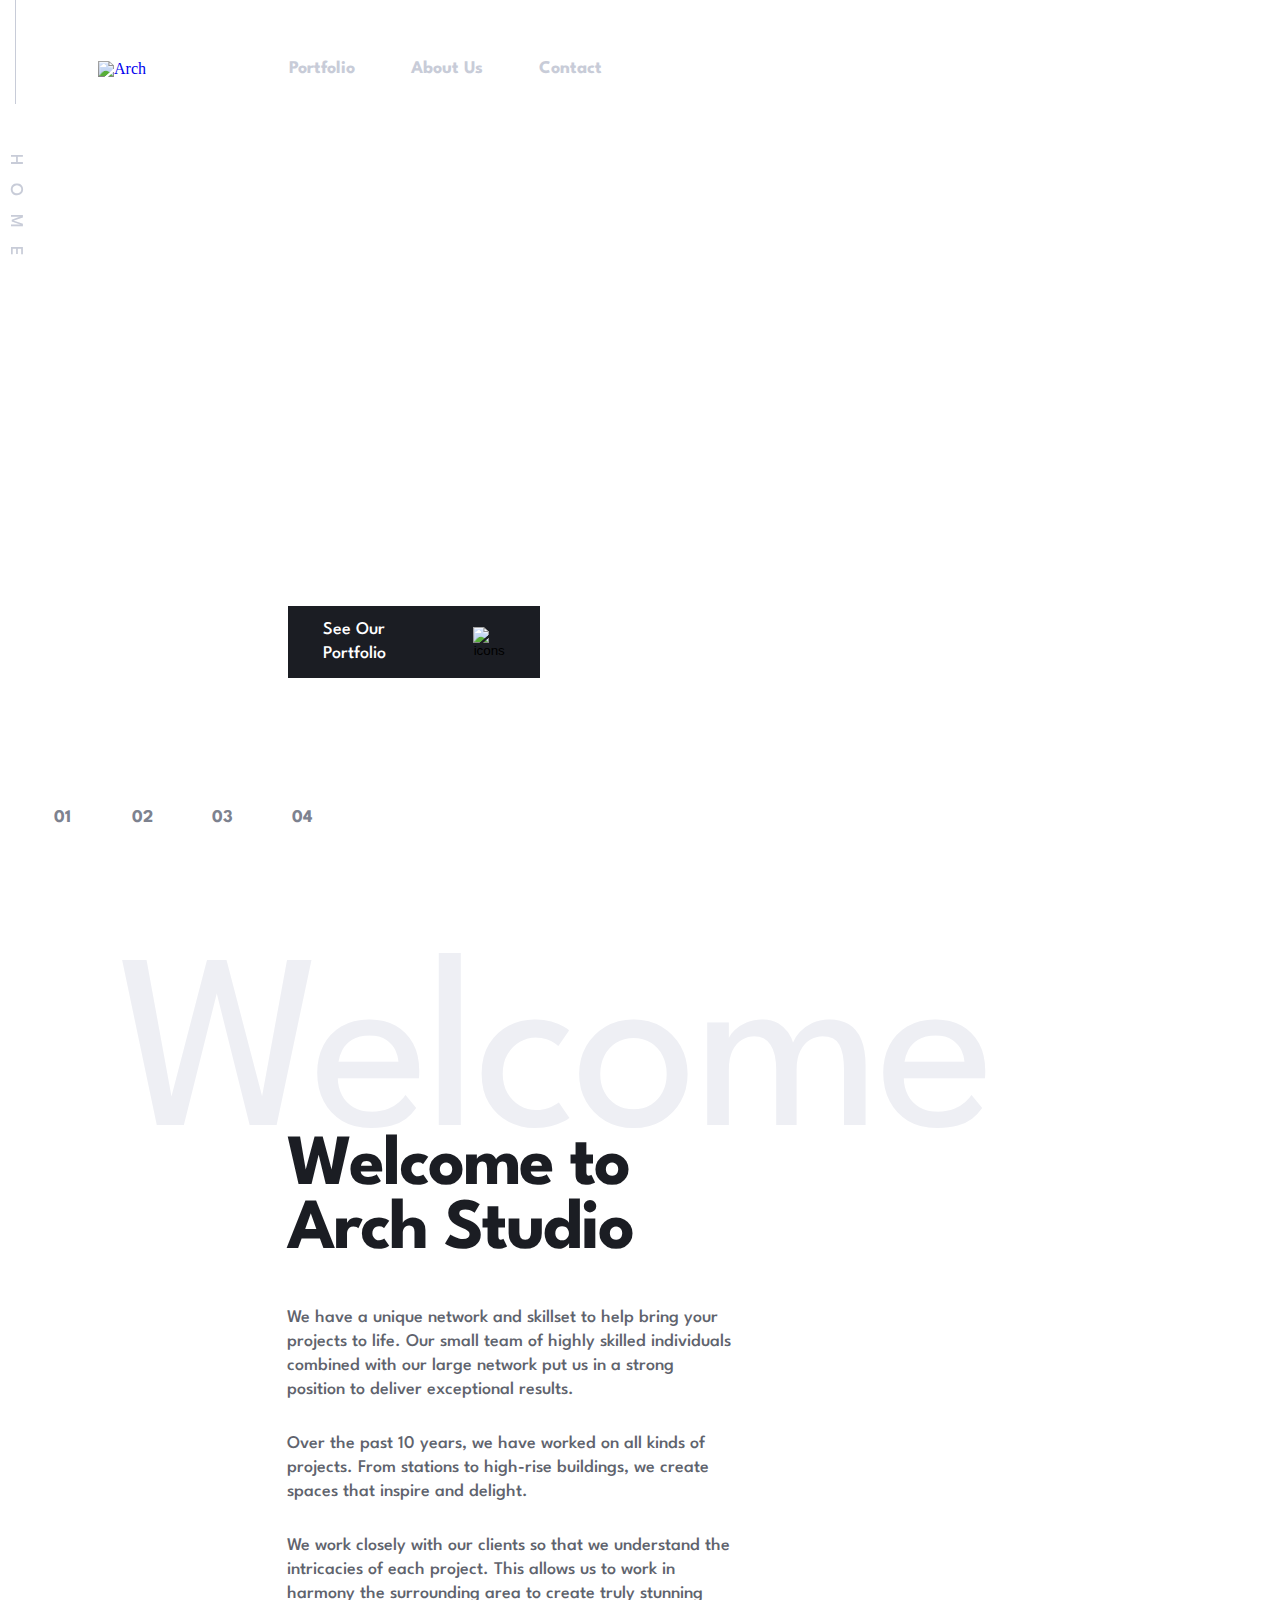
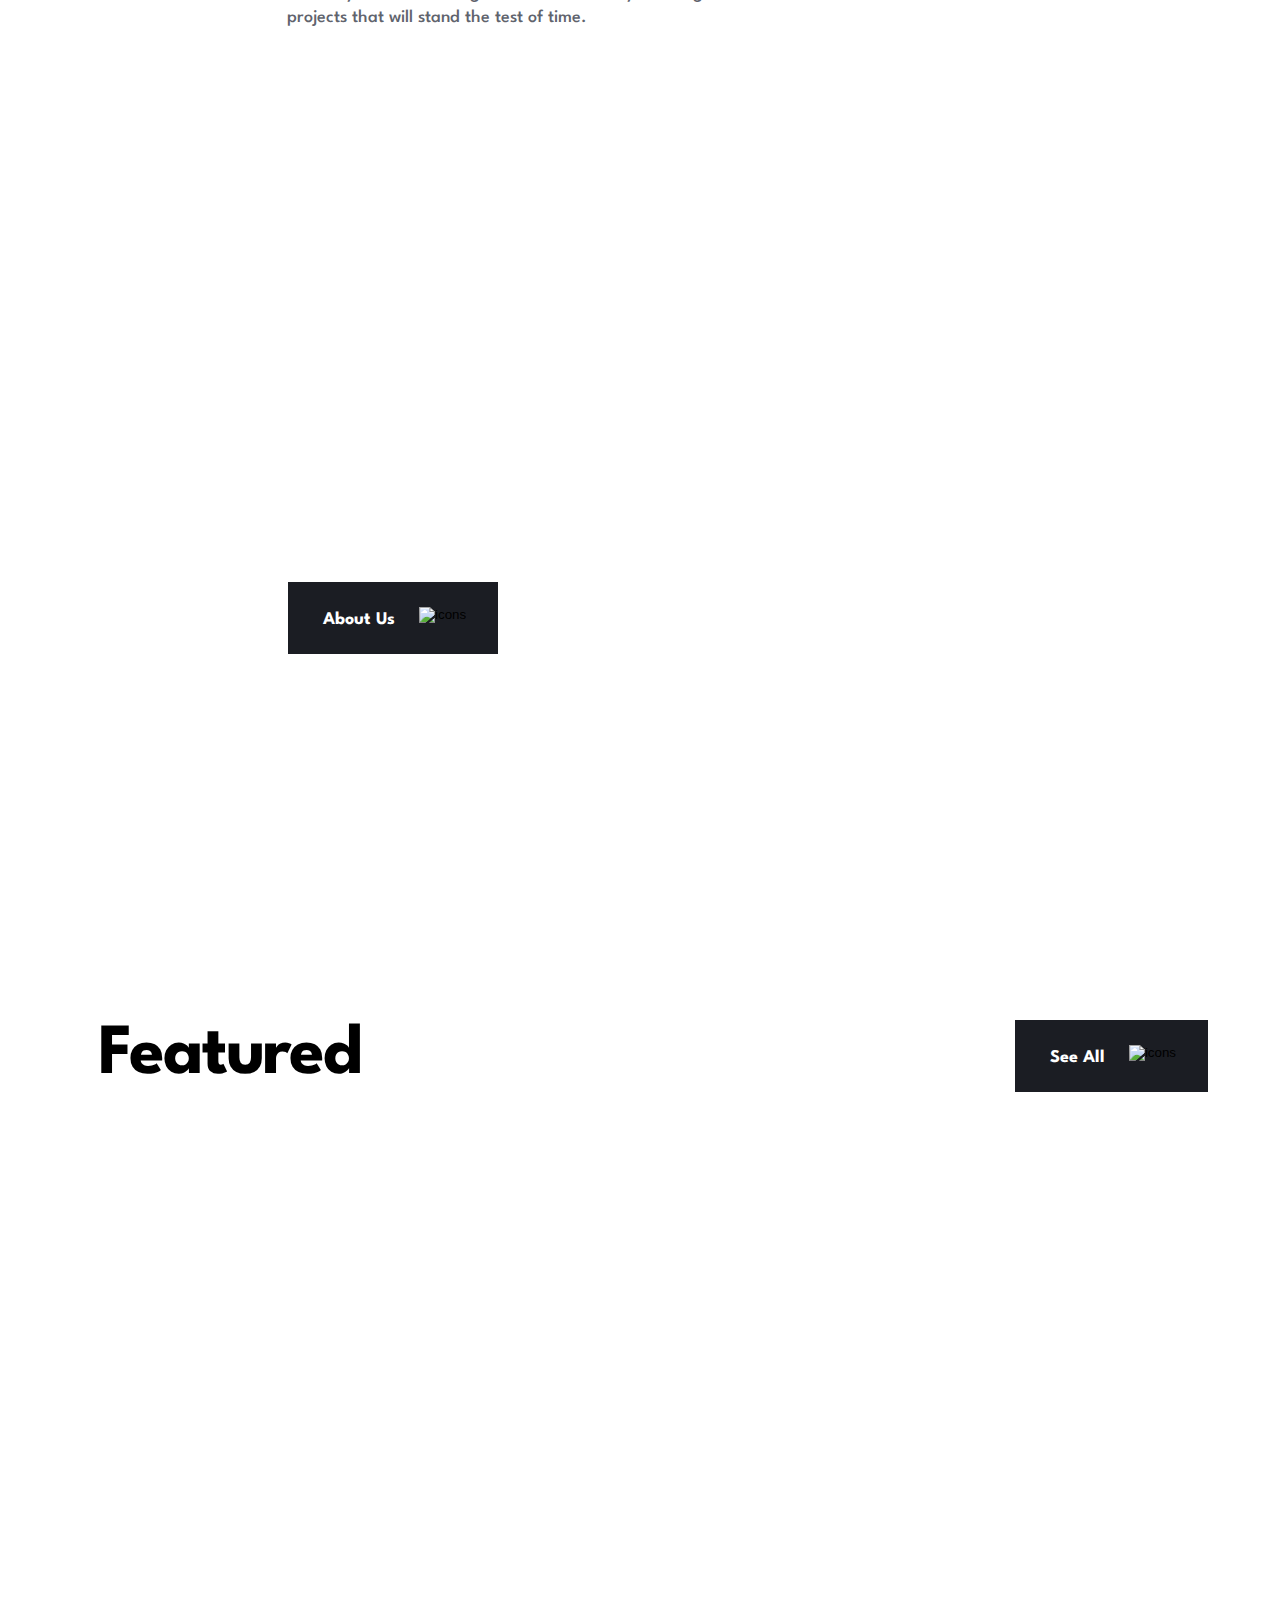
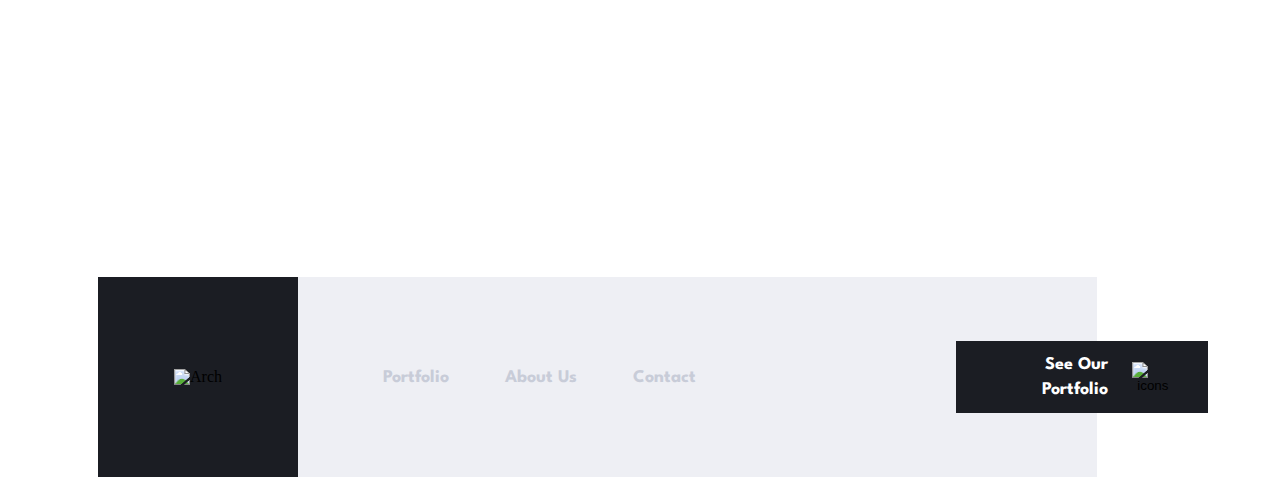
==== commit 9ef459b5: "feat : finish home-peyg the mobele" ====
--- a/index.html
+++ b/index.html
@@ -123,13 +123,17 @@
                 <p>View All Projects</p>
               </div>
             </div>
+            <button class="btn-about-us">
+              <p>See All</p>
+              <img src="./img/icons.svg" alt="icons" />
+            </button>
           </section>
           
     </main>
     <footer class="contianer">
         <nav>
           <div class="div-arch">
-            <img src="./img/Arch-footer.svg" alt="">
+            <img src="./img/Arch-footer.svg" alt="Arch">
           </div>
           <ul>
             <li>
--- a/css/import.css
+++ b/css/import.css
@@ -387,6 +387,9 @@
   -moz-column-gap: 5px;
        column-gap: 5px;
 }
+main .card button {
+  display: none;
+}
 main .card div {
   width: 100%;
   max-width: 350px;
@@ -815,6 +818,10 @@
   }
 }
 @media (max-width: 570px) {
+  header {
+    padding-top: 32px;
+    padding-bottom: 32px;
+  }
   header nav ul {
     display: none;
   }
@@ -851,6 +858,8 @@
     margin-top: 77px;
   }
   main .small {
+    background-image: url(../img/small-mobele.png);
+    margin-top: 113px;
     height: 560px;
   }
   main .small .team {
@@ -861,4 +870,35 @@
     line-height: 52px;
     letter-spacing: -1.7142857313px;
   }
+  main .featured {
+    margin-top: 73px;
+    margin-bottom: 43px;
+  }
+  main .featured button {
+    display: none;
+  }
+  main .card button {
+    margin-top: 24px;
+    display: flex;
+    width: 100%;
+    height: 72px;
+    justify-content: center;
+  }
+  main .card button p {
+    font-family: League Spartan;
+    font-size: 18px;
+    font-weight: 700;
+    line-height: 25px;
+    text-align: right;
+    color: #fff;
+  }
+  main .card div h5 {
+    display: none;
+  }
+  main .card div .info {
+    margin-top: 153px;
+  }
+  footer {
+    margin-top: 72px;
+  }
 }/*# sourceMappingURL=import.css.map */